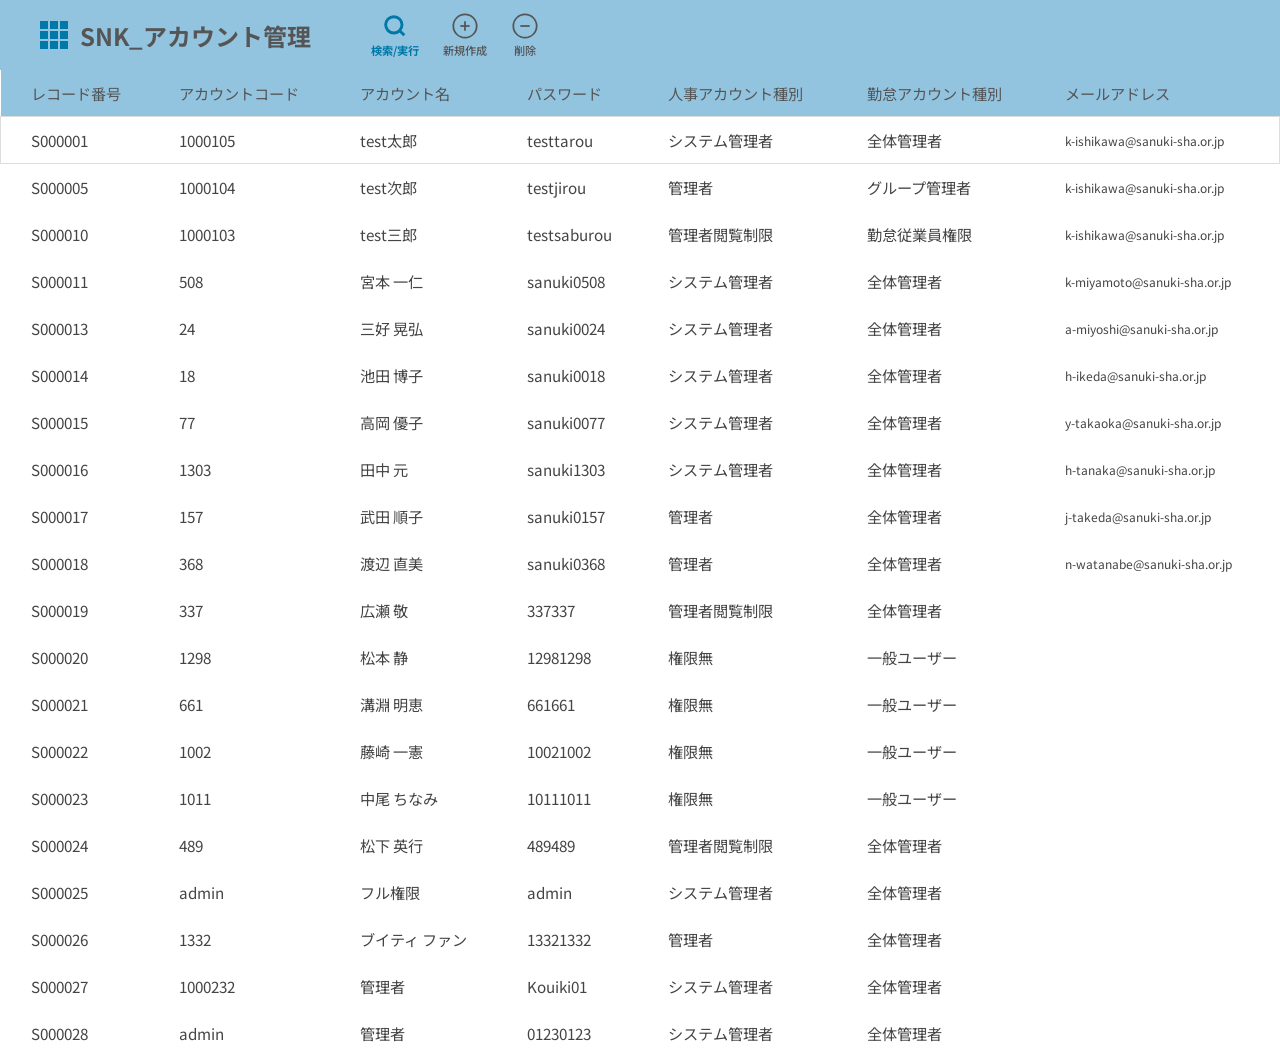
==== account-settings.html @ 8022089f "Add files via upload" ====
<!DOCTYPE html>
<html lang="ja">
<head>
    <meta charset="UTF-8">
    <meta name="viewport" content="width=device-width, initial-scale=1.0">
    <title>SNK_アカウント管理</title>
    <link href="https://fonts.googleapis.com/css2?family=Noto+Sans+JP:wght@400;500;700&display=swap" rel="stylesheet">
    <style>
        :root {
            --primary-blue: #92c4e0;
            --text-dark: #555;
            --text-light: #777;
            --border-color: #eee;
        }

        * {
            box-sizing: border-box;
            margin: 0;
            padding: 0;
        }

        body {
            font-family: 'Noto Sans JP', sans-serif;
            color: var(--text-dark);
            background-color: #fff;
            min-height: 100vh;
            display: flex;
            flex-direction: column;
        }

        /* Header */
        .account-header {
            background-color: var(--primary-blue);
            height: 70px;
            display: flex;
            align-items: center;
            justify-content: flex-start;
            padding: 0 40px;
            position: sticky;
            top: 0;
            z-index: 100;
        }

        .header-logo {
            display: flex;
            align-items: center;
            gap: 12px;
            font-size: 1.5rem;
            font-weight: bold;
            color: var(--text-dark);
            text-decoration: none;
            margin-right: 60px;
        }

        .logo-dots {
            display: grid;
            grid-template-columns: repeat(3, 8px);
            gap: 2px;
        }

        .logo-dots span {
            width: 8px;
            height: 8px;
            background-color: #0078a8; /* Darker blue for dots */
        }

        .header-actions {
            display: flex;
            align-items: center;
            gap: 24px;
        }

        .action-icon {
            display: flex;
            flex-direction: column;
            align-items: center;
            font-size: 0.7rem;
            color: var(--text-dark);
            cursor: pointer;
            font-weight: 500;
        }

        .action-icon svg {
            width: 28px;
            height: 28px;
            fill: none;
            stroke: currentColor;
            stroke-width: 1.5;
            margin-bottom: 2px;
        }

        /* Search icon is slightly different */
        .action-icon.search-icon svg {
            stroke-width: 2.5;
            stroke: #0078a8;
        }

        /* Main Content */
        .account-main {
            flex: 1;
            padding: 0;
            overflow-x: auto;
        }

        .account-table {
            width: 100%;
            border-collapse: collapse;
            font-size: 0.95rem;
            min-width: 1200px;
        }

        .account-table th, .account-table td {
            padding: 12px 20px;
            text-align: left;
        }

        .account-table th {
            background-color: var(--primary-blue);
            color: var(--text-dark);
            font-weight: normal;
            position: sticky;
            top: 0;
            z-index: 10;
        }

        .account-table td {
            color: #444;
            border-bottom: 1px solid transparent; /* default no border line for normal rows */
        }
        
        .account-table tbody tr {
            transition: background-color 0.2s;
        }

        .account-table tbody tr:hover {
            background-color: #f5faff;
        }

        /* Selected row style (based on the first row in screenshot) */
        .account-table tbody tr.selected td {
            background-color: #fff;
            border-top: 1px solid #ddd;
            border-bottom: 1px solid #ddd;
        }

        .account-table tbody tr.selected td:first-child {
            border-left: 1px solid #ddd;
        }
        .account-table tbody tr.selected td:last-child {
            border-right: 1px solid #ddd;
        }

        .email-text {
            font-size: 0.75rem;
            color: var(--text-light);
        }

    </style>
</head>
<body>

    <header class="account-header">
        <a href="admin.html" class="header-logo">
            <div class="logo-dots">
                <span></span><span></span><span></span>
                <span></span><span></span><span></span>
                <span></span><span></span><span></span>
            </div>
            SNK_アカウント管理
        </a>
        
        <div class="header-actions">
            <!-- 検索/実行 -->
            <div class="action-icon search-icon">
                <svg viewBox="0 0 24 24" fill="none"><circle cx="11" cy="11" r="7"/><line x1="20" y1="20" x2="16" y2="16"/></svg>
                <span style="color: #0078a8; font-weight: bold;">検索/実行</span>
            </div>
            <!-- 新規作成 -->
            <div class="action-icon">
                <svg viewBox="0 0 24 24"><circle cx="12" cy="12" r="10"/><line x1="12" y1="8" x2="12" y2="16"/><line x1="8" y1="12" x2="16" y2="12"/></svg>
                <span>新規作成</span>
            </div>
            <!-- 削除 -->
            <div class="action-icon">
                <svg viewBox="0 0 24 24"><circle cx="12" cy="12" r="10"/><line x1="8" y1="12" x2="16" y2="12"/></svg>
                <span>削除</span>
            </div>
        </div>
    </header>

    <main class="account-main">
        <table class="account-table">
            <thead>
                <tr>
                    <th style="padding-left: 30px;">レコード番号</th>
                    <th>アカウントコード</th>
                    <th>アカウント名</th>
                    <th>パスワード</th>
                    <th>人事アカウント種別</th>
                    <th>勤怠アカウント種別</th>
                    <th>メールアドレス</th>
                </tr>
            </thead>
            <tbody>
                <!-- 行1: Selected -->
                <tr class="selected">
                    <td style="padding-left: 30px;">S000001</td>
                    <td>1000105</td>
                    <td>test太郎</td>
                    <td>testtarou</td>
                    <td>システム管理者</td>
                    <td>全体管理者</td>
                    <td class="email-text">k-ishikawa@sanuki-sha.or.jp</td>
                </tr>
                <tr>
                    <td style="padding-left: 30px;">S000005</td>
                    <td>1000104</td>
                    <td>test次郎</td>
                    <td>testjirou</td>
                    <td>管理者</td>
                    <td>グループ管理者</td>
                    <td class="email-text">k-ishikawa@sanuki-sha.or.jp</td>
                </tr>
                <tr>
                    <td style="padding-left: 30px;">S000010</td>
                    <td>1000103</td>
                    <td>test三郎</td>
                    <td>testsaburou</td>
                    <td>管理者閲覧制限</td>
                    <td>勤怠従業員権限</td>
                    <td class="email-text">k-ishikawa@sanuki-sha.or.jp</td>
                </tr>
                <tr>
                    <td style="padding-left: 30px;">S000011</td>
                    <td>508</td>
                    <td>宮本 一仁</td>
                    <td>sanuki0508</td>
                    <td>システム管理者</td>
                    <td>全体管理者</td>
                    <td class="email-text">k-miyamoto@sanuki-sha.or.jp</td>
                </tr>
                <tr>
                    <td style="padding-left: 30px;">S000013</td>
                    <td>24</td>
                    <td>三好 晃弘</td>
                    <td>sanuki0024</td>
                    <td>システム管理者</td>
                    <td>全体管理者</td>
                    <td class="email-text">a-miyoshi@sanuki-sha.or.jp</td>
                </tr>
                <tr>
                    <td style="padding-left: 30px;">S000014</td>
                    <td>18</td>
                    <td>池田 博子</td>
                    <td>sanuki0018</td>
                    <td>システム管理者</td>
                    <td>全体管理者</td>
                    <td class="email-text">h-ikeda@sanuki-sha.or.jp</td>
                </tr>
                <tr>
                    <td style="padding-left: 30px;">S000015</td>
                    <td>77</td>
                    <td>高岡 優子</td>
                    <td>sanuki0077</td>
                    <td>システム管理者</td>
                    <td>全体管理者</td>
                    <td class="email-text">y-takaoka@sanuki-sha.or.jp</td>
                </tr>
                <tr>
                    <td style="padding-left: 30px;">S000016</td>
                    <td>1303</td>
                    <td>田中 元</td>
                    <td>sanuki1303</td>
                    <td>システム管理者</td>
                    <td>全体管理者</td>
                    <td class="email-text">h-tanaka@sanuki-sha.or.jp</td>
                </tr>
                <tr>
                    <td style="padding-left: 30px;">S000017</td>
                    <td>157</td>
                    <td>武田 順子</td>
                    <td>sanuki0157</td>
                    <td>管理者</td>
                    <td>全体管理者</td>
                    <td class="email-text">j-takeda@sanuki-sha.or.jp</td>
                </tr>
                <tr>
                    <td style="padding-left: 30px;">S000018</td>
                    <td>368</td>
                    <td>渡辺 直美</td>
                    <td>sanuki0368</td>
                    <td>管理者</td>
                    <td>全体管理者</td>
                    <td class="email-text">n-watanabe@sanuki-sha.or.jp</td>
                </tr>
                <tr>
                    <td style="padding-left: 30px;">S000019</td>
                    <td>337</td>
                    <td>広瀬 敬</td>
                    <td>337337</td>
                    <td>管理者閲覧制限</td>
                    <td>全体管理者</td>
                    <td class="email-text"></td>
                </tr>
                <tr>
                    <td style="padding-left: 30px;">S000020</td>
                    <td>1298</td>
                    <td>松本 静</td>
                    <td>12981298</td>
                    <td>権限無</td>
                    <td>一般ユーザー</td>
                    <td class="email-text"></td>
                </tr>
                <tr>
                    <td style="padding-left: 30px;">S000021</td>
                    <td>661</td>
                    <td>溝淵 明恵</td>
                    <td>661661</td>
                    <td>権限無</td>
                    <td>一般ユーザー</td>
                    <td class="email-text"></td>
                </tr>
                <tr>
                    <td style="padding-left: 30px;">S000022</td>
                    <td>1002</td>
                    <td>藤崎 一憲</td>
                    <td>10021002</td>
                    <td>権限無</td>
                    <td>一般ユーザー</td>
                    <td class="email-text"></td>
                </tr>
                <tr>
                    <td style="padding-left: 30px;">S000023</td>
                    <td>1011</td>
                    <td>中尾 ちなみ</td>
                    <td>10111011</td>
                    <td>権限無</td>
                    <td>一般ユーザー</td>
                    <td class="email-text"></td>
                </tr>
                <tr>
                    <td style="padding-left: 30px;">S000024</td>
                    <td>489</td>
                    <td>松下 英行</td>
                    <td>489489</td>
                    <td>管理者閲覧制限</td>
                    <td>全体管理者</td>
                    <td class="email-text"></td>
                </tr>
                <tr>
                    <td style="padding-left: 30px;">S000025</td>
                    <td>admin</td>
                    <td>フル権限</td>
                    <td>admin</td>
                    <td>システム管理者</td>
                    <td>全体管理者</td>
                    <td class="email-text"></td>
                </tr>
                <tr>
                    <td style="padding-left: 30px;">S000026</td>
                    <td>1332</td>
                    <td>ブイティ ファン</td>
                    <td>13321332</td>
                    <td>管理者</td>
                    <td>全体管理者</td>
                    <td class="email-text"></td>
                </tr>
                <tr>
                    <td style="padding-left: 30px;">S000027</td>
                    <td>1000232</td>
                    <td>管理者</td>
                    <td>Kouiki01</td>
                    <td>システム管理者</td>
                    <td>全体管理者</td>
                    <td class="email-text"></td>
                </tr>
                <tr>
                    <td style="padding-left: 30px;">S000028</td>
                    <td>admin</td>
                    <td>管理者</td>
                    <td>01230123</td>
                    <td>システム管理者</td>
                    <td>全体管理者</td>
                    <td class="email-text"></td>
                </tr>
            </tbody>
        </table>
    </main>

</body>
</html>
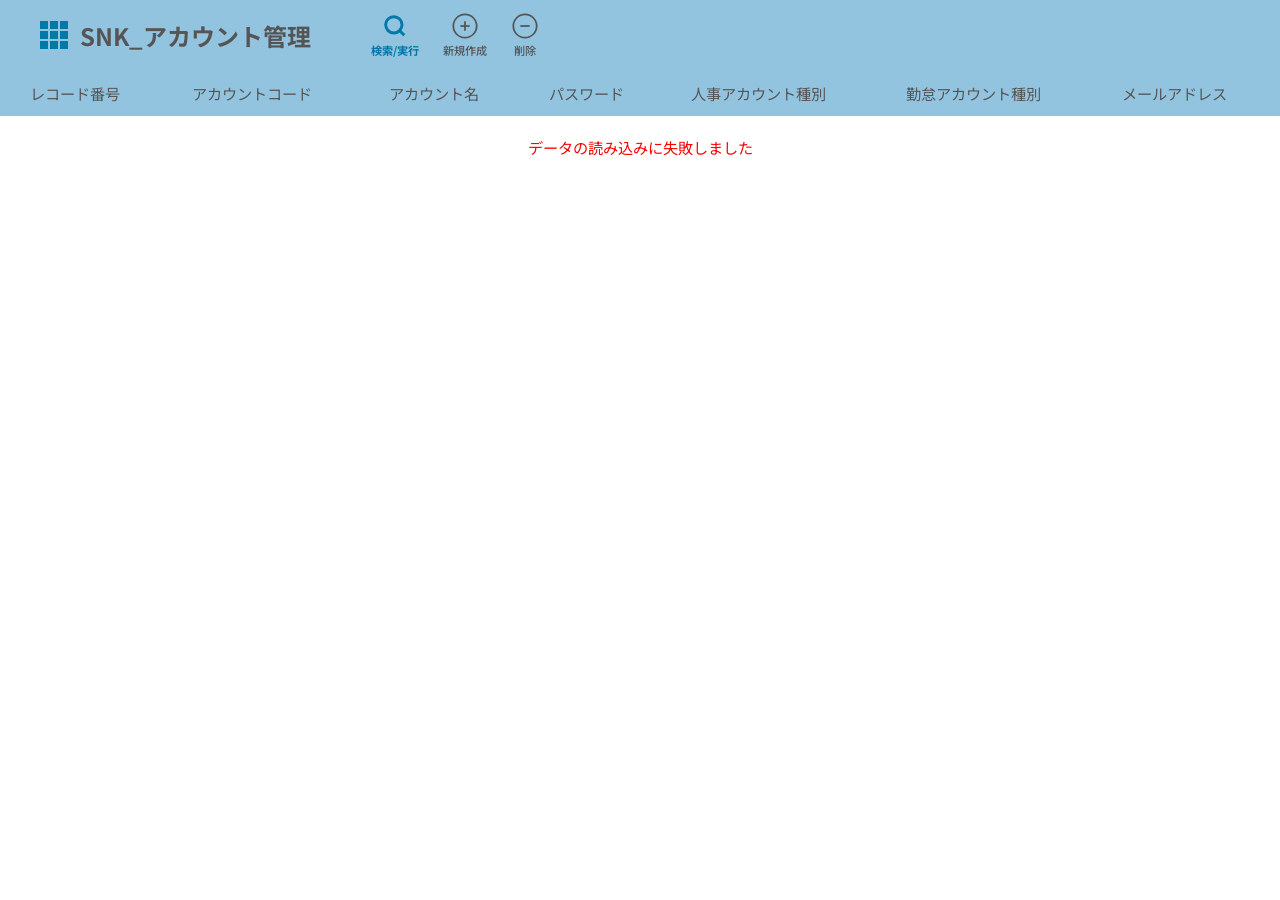
==== commit f9330f36: "Add files via upload" ====
--- a/account-settings.html
+++ b/account-settings.html
@@ -136,23 +136,46 @@
             background-color: #f5faff;
         }
 
-        /* Selected row style (based on the first row in screenshot) */
+        /* Selected row style - Improved visibility */
+        .account-table tbody tr.selected {
+            background-color: #e3f2fd !important;
+            border-left: 5px solid #0078a8;
+        }
+
         .account-table tbody tr.selected td {
-            background-color: #fff;
-            border-top: 1px solid #ddd;
-            border-bottom: 1px solid #ddd;
-        }
-
-        .account-table tbody tr.selected td:first-child {
-            border-left: 1px solid #ddd;
-        }
-        .account-table tbody tr.selected td:last-child {
-            border-right: 1px solid #ddd;
+            color: #000;
+            font-weight: 500;
+        }
+
+        .account-table tbody tr.selected .email-text {
+            color: #0078a8;
         }
 
         .email-text {
             font-size: 0.75rem;
             color: var(--text-light);
+        }
+
+        /* Search Mode - Master Style */
+        body.search-mode .account-header {
+            background-color: #b5e68d !important; /* Search Green */
+        }
+        
+        .search-row {
+            display: none;
+            background-color: #f0f9eb;
+        }
+        
+        body.search-mode .search-row {
+            display: table-row;
+        }
+        
+        .search-input {
+            width: 100%;
+            padding: 4px 8px;
+            border: 1px solid #ccc;
+            border-radius: 4px;
+            font-size: 0.85rem;
         }
 
     </style>
@@ -170,18 +193,18 @@
         </a>
         
         <div class="header-actions">
-            <!-- 検索/実行 -->
-            <div class="action-icon search-icon">
+            <!-- 検索/実行 (マスタ流トグル) -->
+            <div class="action-icon search-icon" id="btn-search-toggle" onclick="toggleSearchMode()">
                 <svg viewBox="0 0 24 24" fill="none"><circle cx="11" cy="11" r="7"/><line x1="20" y1="20" x2="16" y2="16"/></svg>
-                <span style="color: #0078a8; font-weight: bold;">検索/実行</span>
+                <span id="search-btn-label" style="color: #0078a8; font-weight: bold;">検索/実行</span>
             </div>
             <!-- 新規作成 -->
-            <div class="action-icon">
+            <div class="action-icon" onclick="showCreateModal()">
                 <svg viewBox="0 0 24 24"><circle cx="12" cy="12" r="10"/><line x1="12" y1="8" x2="12" y2="16"/><line x1="8" y1="12" x2="16" y2="12"/></svg>
                 <span>新規作成</span>
             </div>
             <!-- 削除 -->
-            <div class="action-icon">
+            <div class="action-icon" onclick="handleDelete()">
                 <svg viewBox="0 0 24 24"><circle cx="12" cy="12" r="10"/><line x1="8" y1="12" x2="16" y2="12"/></svg>
                 <span>削除</span>
             </div>
@@ -200,192 +223,283 @@
                     <th>勤怠アカウント種別</th>
                     <th>メールアドレス</th>
                 </tr>
+                <!-- 検索プロンプト行 (従業員マスタ流) -->
+                <tr class="search-row">
+                    <td style="padding-left: 30px;"><input type="text" class="search-input" placeholder="ID検索" oninput="filterTable()"></td>
+                    <td><input type="text" id="search-code" class="search-input" placeholder="コード検索" oninput="filterTable()"></td>
+                    <td><input type="text" id="search-name" class="search-input" placeholder="名前検索" oninput="filterTable()"></td>
+                    <td></td>
+                    <td><input type="text" id="search-jinji" class="search-input" placeholder="種別検索" oninput="filterTable()"></td>
+                    <td><input type="text" id="search-kintai" class="search-input" placeholder="種別検索" oninput="filterTable()"></td>
+                    <td></td>
+                </tr>
             </thead>
             <tbody>
-                <!-- 行1: Selected -->
-                <tr class="selected">
-                    <td style="padding-left: 30px;">S000001</td>
-                    <td>1000105</td>
-                    <td>test太郎</td>
-                    <td>testtarou</td>
-                    <td>システム管理者</td>
-                    <td>全体管理者</td>
-                    <td class="email-text">k-ishikawa@sanuki-sha.or.jp</td>
-                </tr>
-                <tr>
-                    <td style="padding-left: 30px;">S000005</td>
-                    <td>1000104</td>
-                    <td>test次郎</td>
-                    <td>testjirou</td>
-                    <td>管理者</td>
-                    <td>グループ管理者</td>
-                    <td class="email-text">k-ishikawa@sanuki-sha.or.jp</td>
-                </tr>
-                <tr>
-                    <td style="padding-left: 30px;">S000010</td>
-                    <td>1000103</td>
-                    <td>test三郎</td>
-                    <td>testsaburou</td>
-                    <td>管理者閲覧制限</td>
-                    <td>勤怠従業員権限</td>
-                    <td class="email-text">k-ishikawa@sanuki-sha.or.jp</td>
-                </tr>
-                <tr>
-                    <td style="padding-left: 30px;">S000011</td>
-                    <td>508</td>
-                    <td>宮本 一仁</td>
-                    <td>sanuki0508</td>
-                    <td>システム管理者</td>
-                    <td>全体管理者</td>
-                    <td class="email-text">k-miyamoto@sanuki-sha.or.jp</td>
-                </tr>
-                <tr>
-                    <td style="padding-left: 30px;">S000013</td>
-                    <td>24</td>
-                    <td>三好 晃弘</td>
-                    <td>sanuki0024</td>
-                    <td>システム管理者</td>
-                    <td>全体管理者</td>
-                    <td class="email-text">a-miyoshi@sanuki-sha.or.jp</td>
-                </tr>
-                <tr>
-                    <td style="padding-left: 30px;">S000014</td>
-                    <td>18</td>
-                    <td>池田 博子</td>
-                    <td>sanuki0018</td>
-                    <td>システム管理者</td>
-                    <td>全体管理者</td>
-                    <td class="email-text">h-ikeda@sanuki-sha.or.jp</td>
-                </tr>
-                <tr>
-                    <td style="padding-left: 30px;">S000015</td>
-                    <td>77</td>
-                    <td>高岡 優子</td>
-                    <td>sanuki0077</td>
-                    <td>システム管理者</td>
-                    <td>全体管理者</td>
-                    <td class="email-text">y-takaoka@sanuki-sha.or.jp</td>
-                </tr>
-                <tr>
-                    <td style="padding-left: 30px;">S000016</td>
-                    <td>1303</td>
-                    <td>田中 元</td>
-                    <td>sanuki1303</td>
-                    <td>システム管理者</td>
-                    <td>全体管理者</td>
-                    <td class="email-text">h-tanaka@sanuki-sha.or.jp</td>
-                </tr>
-                <tr>
-                    <td style="padding-left: 30px;">S000017</td>
-                    <td>157</td>
-                    <td>武田 順子</td>
-                    <td>sanuki0157</td>
-                    <td>管理者</td>
-                    <td>全体管理者</td>
-                    <td class="email-text">j-takeda@sanuki-sha.or.jp</td>
-                </tr>
-                <tr>
-                    <td style="padding-left: 30px;">S000018</td>
-                    <td>368</td>
-                    <td>渡辺 直美</td>
-                    <td>sanuki0368</td>
-                    <td>管理者</td>
-                    <td>全体管理者</td>
-                    <td class="email-text">n-watanabe@sanuki-sha.or.jp</td>
-                </tr>
-                <tr>
-                    <td style="padding-left: 30px;">S000019</td>
-                    <td>337</td>
-                    <td>広瀬 敬</td>
-                    <td>337337</td>
-                    <td>管理者閲覧制限</td>
-                    <td>全体管理者</td>
-                    <td class="email-text"></td>
-                </tr>
-                <tr>
-                    <td style="padding-left: 30px;">S000020</td>
-                    <td>1298</td>
-                    <td>松本 静</td>
-                    <td>12981298</td>
-                    <td>権限無</td>
-                    <td>一般ユーザー</td>
-                    <td class="email-text"></td>
-                </tr>
-                <tr>
-                    <td style="padding-left: 30px;">S000021</td>
-                    <td>661</td>
-                    <td>溝淵 明恵</td>
-                    <td>661661</td>
-                    <td>権限無</td>
-                    <td>一般ユーザー</td>
-                    <td class="email-text"></td>
-                </tr>
-                <tr>
-                    <td style="padding-left: 30px;">S000022</td>
-                    <td>1002</td>
-                    <td>藤崎 一憲</td>
-                    <td>10021002</td>
-                    <td>権限無</td>
-                    <td>一般ユーザー</td>
-                    <td class="email-text"></td>
-                </tr>
-                <tr>
-                    <td style="padding-left: 30px;">S000023</td>
-                    <td>1011</td>
-                    <td>中尾 ちなみ</td>
-                    <td>10111011</td>
-                    <td>権限無</td>
-                    <td>一般ユーザー</td>
-                    <td class="email-text"></td>
-                </tr>
-                <tr>
-                    <td style="padding-left: 30px;">S000024</td>
-                    <td>489</td>
-                    <td>松下 英行</td>
-                    <td>489489</td>
-                    <td>管理者閲覧制限</td>
-                    <td>全体管理者</td>
-                    <td class="email-text"></td>
-                </tr>
-                <tr>
-                    <td style="padding-left: 30px;">S000025</td>
-                    <td>admin</td>
-                    <td>フル権限</td>
-                    <td>admin</td>
-                    <td>システム管理者</td>
-                    <td>全体管理者</td>
-                    <td class="email-text"></td>
-                </tr>
-                <tr>
-                    <td style="padding-left: 30px;">S000026</td>
-                    <td>1332</td>
-                    <td>ブイティ ファン</td>
-                    <td>13321332</td>
-                    <td>管理者</td>
-                    <td>全体管理者</td>
-                    <td class="email-text"></td>
-                </tr>
-                <tr>
-                    <td style="padding-left: 30px;">S000027</td>
-                    <td>1000232</td>
-                    <td>管理者</td>
-                    <td>Kouiki01</td>
-                    <td>システム管理者</td>
-                    <td>全体管理者</td>
-                    <td class="email-text"></td>
-                </tr>
-                <tr>
-                    <td style="padding-left: 30px;">S000028</td>
-                    <td>admin</td>
-                    <td>管理者</td>
-                    <td>01230123</td>
-                    <td>システム管理者</td>
-                    <td>全体管理者</td>
-                    <td class="email-text"></td>
-                </tr>
+                <!-- ここに動的にデータが挿入されます -->
             </tbody>
         </table>
     </main>
 
+    <!-- 新規作成モーダル -->
+    <div id="create-modal" style="display:none; position:fixed; top:0; left:0; width:100%; height:100%; background:rgba(0,0,0,0.5); z-index:1000; align-items:center; justify-content:center;">
+        <div style="background:white; padding:30px; border-radius:12px; width:450px; box-shadow:0 15px 35px rgba(0,0,0,0.3); border:1px solid #ddd;">
+            <div style="display:flex; justify-content:space-between; align-items:center; margin-bottom:20px;">
+                <h2 style="font-size:1.3rem; border-left:6px solid var(--primary-blue); padding-left:12px; color:#333; margin:0;">新規アカウント登録</h2>
+                <span id="form-msg" style="font-size:0.75rem; color:#d32f2f; font-weight:bold;">※必須項目があります</span>
+            </div>
+            
+            <style>
+                .form-input-group label { display:block; font-size:0.85rem; color:#555; margin-bottom:6px; font-weight:500; }
+                .form-input-group label span { color:#d32f2f; margin-left:4px; font-size:0.7rem; background:#fee; padding:1px 4px; border-radius:2px; }
+                .form-input-group input, .form-input-group select { width:100%; padding:10px; border:1px solid #ddd; border-radius:6px; font-size:0.9rem; transition:border-color 0.2s; }
+                .form-input-group input:focus { border-color:var(--primary-blue); outline:none; background:#f9fbff; }
+                .btn-create-submit { padding:10px 25px; border:none; border-radius:6px; font-weight:bold; cursor:pointer; transition:all 0.3s; box-shadow:0 4px 10px rgba(0,120,168,0.2); }
+                .btn-create-submit.disabled { background:#ccc; color:#fff; cursor:not-allowed; box-shadow:none; transform:scale(0.98); opacity:0.7; }
+                .btn-create-submit.active { background:linear-gradient(135deg, #0078a8, #00567a); color:white; transform:scale(1.05); box-shadow:0 6px 15px rgba(0,120,168,0.4); }
+                .btn-create-submit.active:hover { transform:translateY(-2px); filter:brightness(1.1); }
+            </style>
+
+            <div style="display:flex; flex-direction:column; gap:18px;">
+                <div class="form-input-group">
+                    <label>アカウントコード <span>必須</span></label>
+                    <input type="text" id="new-code" placeholder="例: yamada01" autocomplete="off" oninput="validateForm()">
+                </div>
+                <div class="form-input-group">
+                    <label>アカウント名 <span>必須</span></label>
+                    <input type="text" id="new-name" placeholder="例: 山田 花子" autocomplete="off" oninput="validateForm()">
+                </div>
+                <div class="form-input-group">
+                    <label>パスワード <span>必須</span></label>
+                    <input type="password" id="new-pass" placeholder="・・・・・・・・" oninput="validateForm()">
+                </div>
+                <div style="display:grid; grid-template-columns:1fr 1fr; gap:15px;">
+                    <div class="form-input-group">
+                        <label>人事アカウント種別</label>
+                        <select id="new-jinji">
+                            <option value="システム管理者">システム管理者</option>
+                            <option value="管理者">管理者</option>
+                            <option value="管理者閲覧制限">管理者閲覧制限</option>
+                            <option value="権限無" selected>権限無</option>
+                        </select>
+                    </div>
+                    <div class="form-input-group">
+                        <label>勤怠アカウント種別</label>
+                        <select id="new-kintai">
+                            <option value="全体管理者">全体管理者</option>
+                            <option value="グループ管理者">グループ管理者</option>
+                            <option value="勤怠従業員権限">勤怠従業員権限</option>
+                            <option value="一般ユーザー" selected>一般ユーザー</option>
+                        </select>
+                    </div>
+                </div>
+                <div class="form-input-group">
+                    <label>メールアドレス <small style="color:#999; font-weight:normal;">(任意)</small></label>
+                    <input type="email" id="new-email" placeholder="example@sanuki-sha.or.jp" oninput="validateForm()">
+                </div>
+                
+                <div style="display:flex; justify-content:flex-end; gap:12px; margin-top:15px; border-top:1px solid #eee; padding-top:20px;">
+                    <button onclick="closeCreateModal()" style="padding:10px 20px; border:1px solid #ccc; background:white; color:#666; border-radius:6px; cursor:pointer;">キャンセル</button>
+                    <button id="submit-btn" onclick="handleCreate()" class="btn-create-submit disabled" disabled>登録する</button>
+                </div>
+            </div>
+        </div>
+    </div>
+
+    <script src="js/app.js"></script>
+    <script>
+        let selectedRecordId = null;
+        let originalUsers = []; // 全データを保持
+
+        document.addEventListener('DOMContentLoaded', async () => {
+            await loadAccountList();
+        });
+
+        /**
+         * フォームのバリデーション (リアルタイム反映)
+         */
+        function validateForm() {
+            const code = document.getElementById('new-code').value.trim();
+            const name = document.getElementById('new-name').value.trim();
+            const pass = document.getElementById('new-pass').value.trim();
+            const btn = document.getElementById('submit-btn');
+            const msg = document.getElementById('form-msg');
+
+            if (code && name && pass) {
+                btn.disabled = false;
+                btn.classList.add('active');
+                btn.classList.remove('disabled');
+                msg.textContent = '準備完了！';
+                msg.style.color = '#2e7d32';
+            } else {
+                btn.disabled = true;
+                btn.classList.add('disabled');
+                btn.classList.remove('active');
+                msg.textContent = '※必須項目があります';
+                msg.style.color = '#d32f2f';
+            }
+        }
+
+        /**
+         * アカウント一覧をロード
+         */
+        async function loadAccountList() {
+            const tbody = document.querySelector('.account-table tbody');
+            try {
+                // APIからデータを取得
+                const users = await Api.get('/Admin/users');
+                originalUsers = users || []; // フィルター用に保存
+                
+                renderTable(originalUsers);
+            } catch (err) {
+                console.error('アカウント取得失敗:', err);
+                tbody.innerHTML = '<tr><td colspan="7" style="text-align:center; color: red; padding: 20px;">データの読み込みに失敗しました</td></tr>';
+            }
+        }
+
+        /**
+         * テーブルを描画
+         */
+        function renderTable(users) {
+            const tbody = document.querySelector('.account-table tbody');
+            tbody.innerHTML = '';
+            selectedRecordId = null;
+            
+            if (!users || users.length === 0) {
+                tbody.innerHTML = `<tr><td colspan="7" style="text-align:center; padding: 20px; color:#999;">データがありません</td></tr>`;
+                return;
+            }
+
+            users.forEach(user => {
+                const recordNo = user.recordNo || user.RecordNo || "";
+                const accountCode = user.accountCode || user.AccountCode || "";
+                const accountName = user.accountName || user.AccountName || "";
+                const password = user.password || user.Password || "";
+                const jinjiRole = user.jinjiRole || user.JinjiRole || "";
+                const kintaiRole = user.kintaiRole || user.KintaiRole || "";
+                const email = user.email || user.Email || "";
+
+                const tr = document.createElement('tr');
+                tr.innerHTML = `
+                    <td style="padding-left: 30px;">${recordNo}</td>
+                    <td>${accountCode}</td>
+                    <td>${accountName}</td>
+                    <td>${password}</td>
+                    <td>${jinjiRole}</td>
+                    <td>${kintaiRole}</td>
+                    <td class="email-text">${email}</td>
+                `;
+                
+                tr.addEventListener('click', () => {
+                    document.querySelectorAll('.account-table tbody tr').forEach(r => r.classList.remove('selected'));
+                    tr.classList.add('selected');
+                    selectedRecordId = recordNo;
+                });
+                
+                tbody.appendChild(tr);
+            });
+        }
+
+        /**
+         * 検索モードの切り替え (従業員マスタ流)
+         */
+        function toggleSearchMode() {
+            const isSearch = document.body.classList.toggle('search-mode');
+            const btnLabel = document.getElementById('search-btn-label');
+            
+            if (isSearch) {
+                btnLabel.textContent = '検索終了';
+                btnLabel.style.color = '#2e7d32'; // 検索中は緑
+            } else {
+                btnLabel.textContent = '検索/実行';
+                btnLabel.style.color = '#0078a8';
+                // 検索解除時は全表示に戻す
+                document.querySelectorAll('.search-input').forEach(i => i.value = '');
+                renderTable(originalUsers);
+            }
+        }
+
+        /**
+         * 表のリアルタイムフィルタリング
+         */
+        function filterTable() {
+            const idQuery = document.querySelector('.search-row input[placeholder="ID検索"]').value.toLowerCase();
+            const codeQuery = document.getElementById('search-code').value.toLowerCase();
+            const nameQuery = document.getElementById('search-name').value.toLowerCase();
+            const jinjiQuery = document.getElementById('search-jinji').value.toLowerCase();
+            const kintaiQuery = document.getElementById('search-kintai').value.toLowerCase();
+
+            const filtered = originalUsers.filter(u => {
+                const recordNo = (u.recordNo || u.RecordNo || "").toLowerCase();
+                const accountCode = (u.accountCode || u.AccountCode || "").toLowerCase();
+                const accountName = (u.accountName || u.AccountName || "").toLowerCase();
+                const jinjiRole = (u.jinjiRole || u.JinjiRole || "").toLowerCase();
+                const kintaiRole = (u.kintaiRole || u.KintaiRole || "").toLowerCase();
+
+                return recordNo.includes(idQuery) &&
+                       accountCode.includes(codeQuery) &&
+                       accountName.includes(nameQuery) &&
+                       jinjiRole.includes(jinjiQuery) &&
+                       kintaiRole.includes(kintaiQuery);
+            });
+
+            renderTable(filtered);
+        }
+
+        /**
+         * 新規作成モーダル
+         */
+        function showCreateModal() {
+            document.getElementById('create-modal').style.display = 'flex';
+        }
+
+        function closeCreateModal() {
+            document.getElementById('create-modal').style.display = 'none';
+        }
+
+        async function handleCreate() {
+            const data = {
+                accountCode: document.getElementById('new-code').value,
+                accountName: document.getElementById('new-name').value,
+                password: document.getElementById('new-pass').value,
+                jinjiRole: document.getElementById('new-jinji').value,
+                kintaiRole: document.getElementById('new-kintai').value,
+                email: document.getElementById('new-email').value
+            };
+
+            if (!data.accountCode || !data.accountName || !data.password) {
+                alert('アカウントコード、アカウント名、パスワードは必須です');
+                return;
+            }
+
+            try {
+                await Api.post('/Admin/create', data);
+                alert('登録が完了しました');
+                closeCreateModal();
+                await loadAccountList();
+            } catch (err) {
+                alert('登録に失敗しました: ' + err.message);
+            }
+        }
+
+        /**
+         * 削除処理
+         */
+        async function handleDelete() {
+            if (!selectedRecordId) {
+                alert('削除するデータを選択してください');
+                return;
+            }
+
+            if (confirm('選択したデータを削除してもよろしいですか？')) {
+                try {
+                    await Api.delete(`/Admin/delete/${selectedRecordId}`);
+                    alert('削除しました');
+                    await loadAccountList();
+                } catch (err) {
+                    alert('削除に失敗しました: ' + err.message);
+                }
+            }
+        }
+    </script>
 </body>
 </html>
